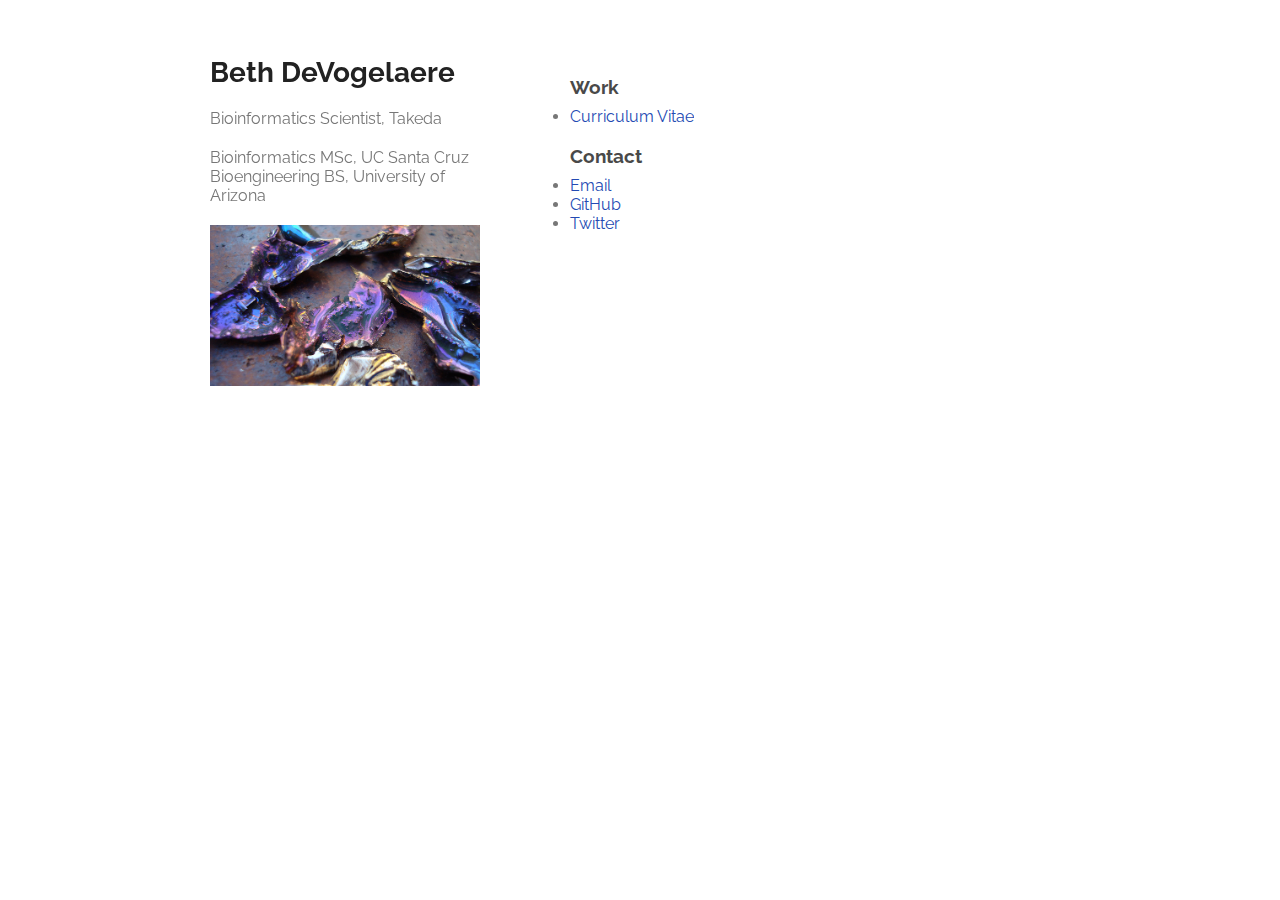
==== index.html @ a32b2404 "update page" ====
<!doctype html>
<html lang="en-us">
<html>
  <head>
    <meta name="keywords" content="beth,devogelaere,elizabeth,arizona,santa,cruz,bioinformatics,machine,learning,statistics,science" />
    <meta name="description" content="Personal website of Beth DeVogelaere, containing CV and links to other projects and work" />
    <meta charset="utf-8">
    <meta http-equiv="X-UA-Compatible" content="chrome=1">
    <meta name="author" content="Beth DeVogelaere"/>
    <meta name="robots" content="index, follow" />
    <meta property="og:image" content="images/favicon.jpg"/>
	<link rel="shortcut icon" href="favicon.ico" type="image/x-icon" />
    <title>Beth DeVogelaere</title>

    <link rel="stylesheet" href="stylesheets/styles.css">
    <link rel="stylesheet" href="stylesheets/pygment_trac.css">
    <meta name="viewport" content="width=device-width, initial-scale=1">
    <!-- Google Fonts style sheet -->
    <!--[if lt IE 9]>
    <script src="//html5shiv.googlecode.com/svn/trunk/html5.js"></script>
    blank text
    <![endif]-->
  </head>
  <body>
    <div class="wrapper">
      <header>
      	<h1>Beth DeVogelaere</h1>
      	<p></p>
		<p>Bioinformatics Scientist, Takeda </p>

		<p>Bioinformatics MSc, UC Santa Cruz<br> Bioengineering BS, University of Arizona</p>
		<p></p>
<!-- 		<br> -->
        <img src="images/bismuth_oxide_small.jpg">
      </header>
      <section>

<h3> Work </h3>
<li><a href="CV/wgilpin_CV.pdf">Curriculum Vitae</a></li>
<p></p>

<h3> Contact </h3>
<li>
<a href="mailto:bethcdev@[liamg spelled backwards].com">Email</a>
</li>
<li>
	<a href="https://github.com/edevog">GitHub</a>
</li>

<li>
<a href="https://twitter.com/bethdevog">Twitter</a>
</li>
<p></p>


</body>



<!-- start here -->
<!-- <script>
  (function(i,s,o,g,r,a,m){i['GoogleAnalyticsObject']=r;i[r]=i[r]||function(){
  (i[r].q=i[r].q||[]).push(arguments)},i[r].l=1*new Date();a=s.createElement(o),
  m=s.getElementsByTagName(o)[0];a.async=1;a.src=g;m.parentNode.insertBefore(a,m)
  })(window,document,'script','//www.google-analytics.com/analytics.js','ga');

  ga('create', 'UA-52823035-1', 'auto');
  ga('require', 'ipMeta', {
      serviceProvider: 'dimension1',
      networkDomain: 'dimension2',
      networkType: 'dimension3',
  });
  ga('ipMeta:loadNetworkFields');
  ga('send', 'pageview');
</script>

<!-- IpMeta must be included after Google Analytics this stays commented-->
<!-- <script async src="https://ipmeta.io/plugin.js"></script> -->

<!-- end here -->


</html>
---- stylesheets/styles.css ----
/*@import url(https://fonts.googleapis.com/css?family=Lato:300italic,700italic,300,700);*/
/* @import url(https://fonts.googleapis.com/css?family=Istok+Web:400italic,500italic,400,500); */
/* @import url ('https://fonts.googleapis.com/css2?family=Raleway:wght@500&display=swap'); */
@import url('https://fonts.googleapis.com/css2?family=Raleway:wght@500&display=swap');
body {
  padding:50px;
  font-family: 'Raleway', sans-serif;
  /* font-family: 'Raleway', sans-serif; */
  /* font:14px/1.5 "Istok Web", "Helvetica Neue", Helvetica, Arial, sans-serif; */
  color:#777;
  font-weight:400;
}

h1, h2, h3, h4, h5, h6 {
  color:#222;
  margin:0 0 20px;
}

p, ul, ol, table, pre, dl {
  margin:0 0 20px;
}

h1, h2, h3 {
  line-height:1.1;
}

h1 {
  font-size:28px;
}

h2 {
  color:#393939;
}

h3, h4, h5, h6 {
  color:#494949;
}

h3 {
  margin-bottom: .5em;
  margin-top: 1em;
}



a {
  color:#234AB3;
  font-weight:400;
  text-decoration:none;
}

a:hover {
    color: #CD1076;
}

a small {
  font-size:11px;
  color:#777;
  margin-top:-0.6em;
  display:block;
}

.wrapper {
  width:860px;
  margin:0 auto;
}

blockquote {
  border-left:1px solid #e5e5e5;
  margin:0;
  padding:0 0 0 20px;
  font-style:italic;
}

code, pre {
  font-family:Monaco, Bitstream Vera Sans Mono, Lucida Console, Terminal;
  color:#333;
  font-size:12px;
}

pre {
  padding:8px 15px;
  background: #f8f8f8;
  border-radius:5px;
  border:1px solid #e5e5e5;
  overflow-x: auto;
}

table {
  width:100%;
  border-collapse:collapse;
}

th, td {
  text-align:left;
  padding:5px 10px;
  border-bottom:1px solid #e5e5e5;
}

dt {
  color:#444;
  font-weight:700;
}

th {
  color:#444;
}

img {
  max-width:100%;
}

header {
  width:270px;
  float:left;
  position:fixed;
}

header ul {
  list-style:none;
  height:40px;

  padding:0;

  background: #eee;
  background: -moz-linear-gradient(top, #f8f8f8 0%, #dddddd 100%);
  background: -webkit-gradient(linear, left top, left bottom, color-stop(0%,#f8f8f8), color-stop(100%,#dddddd));
  background: -webkit-linear-gradient(top, #f8f8f8 0%,#dddddd 100%);
  background: -o-linear-gradient(top, #f8f8f8 0%,#dddddd 100%);
  background: -ms-linear-gradient(top, #f8f8f8 0%,#dddddd 100%);
  background: linear-gradient(top, #f8f8f8 0%,#dddddd 100%);

  border-radius:5px;
  border:1px solid #d2d2d2;
  box-shadow:inset #fff 0 1px 0, inset rgba(0,0,0,0.03) 0 -1px 0;
  width:270px;
}

header li {
  width:89px;
  float:left;
  border-right:1px solid #d2d2d2;
  height:40px;
}

header ul a {
  line-height:1;
  font-size:11px;
  color:#999;
  display:block;
  text-align:center;
  padding-top:6px;
  height:40px;
}

strong {
  color:#222;
  font-weight:700;
}

header ul li + li {
  width:88px;
  border-left:1px solid #fff;
}

header ul li + li + li {
  border-right:none;
  width:89px;
}

header ul a strong {
  font-size:14px;
  display:block;
  color:#222;
}

section {
  width:500px;
  float:right;
  padding-bottom:50px;
}

small {
  font-size:11px;
}

hr {
  border:0;
  background:#e5e5e5;
  height:1px;
  margin:0 0 20px;
}

footer {
  width:270px;
  float:left;
  position:fixed;
  bottom:50px;
}

@media print, screen and (max-width: 960px) {

  div.wrapper {
    width:auto;
    margin:0;
  }

  header, section, footer {
    float:none;
    position:static;
    width:auto;
  }

  header {
    padding-right:320px;
  }

  section {
    border:1px solid #e5e5e5;
    border-width:1px 0;
    padding:20px 0;
    margin:0 0 20px;
  }

  header a small {
    display:inline;
  }

  header ul {
    position:absolute;
    right:50px;
    top:52px;
  }
}

@media print, screen and (max-width: 720px) {
  body {
    word-wrap:break-word;
  }

  header {
    padding:0;
  }

  header ul, header p.view {
    position:static;
  }

  pre, code {
    word-wrap:normal;
  }
}

@media print, screen and (max-width: 480px) {
  body {
    padding:15px;
  }

  header ul {
    display:none;
  }
}

@media print {
  body {
    padding:0.4in;
    font-size:12pt;
    color:#444;
  }
}
---- stylesheets/pygment_trac.css ----
.highlight  { background: #ffffff; }
.highlight .c { color: #999988; font-style: italic } /* Comment */
.highlight .err { color: #a61717; background-color: #e3d2d2 } /* Error */
.highlight .k { font-weight: bold } /* Keyword */
.highlight .o { font-weight: bold } /* Operator */
.highlight .cm { color: #999988; font-style: italic } /* Comment.Multiline */
.highlight .cp { color: #999999; font-weight: bold } /* Comment.Preproc */
.highlight .c1 { color: #999988; font-style: italic } /* Comment.Single */
.highlight .cs { color: #999999; font-weight: bold; font-style: italic } /* Comment.Special */
.highlight .gd { color: #000000; background-color: #ffdddd } /* Generic.Deleted */
.highlight .gd .x { color: #000000; background-color: #ffaaaa } /* Generic.Deleted.Specific */
.highlight .ge { font-style: italic } /* Generic.Emph */
.highlight .gr { color: #aa0000 } /* Generic.Error */
.highlight .gh { color: #999999 } /* Generic.Heading */
.highlight .gi { color: #000000; background-color: #ddffdd } /* Generic.Inserted */
.highlight .gi .x { color: #000000; background-color: #aaffaa } /* Generic.Inserted.Specific */
.highlight .go { color: #888888 } /* Generic.Output */
.highlight .gp { color: #555555 } /* Generic.Prompt */
.highlight .gs { font-weight: bold } /* Generic.Strong */
.highlight .gu { color: #800080; font-weight: bold; } /* Generic.Subheading */
.highlight .gt { color: #aa0000 } /* Generic.Traceback */
.highlight .kc { font-weight: bold } /* Keyword.Constant */
.highlight .kd { font-weight: bold } /* Keyword.Declaration */
.highlight .kn { font-weight: bold } /* Keyword.Namespace */
.highlight .kp { font-weight: bold } /* Keyword.Pseudo */
.highlight .kr { font-weight: bold } /* Keyword.Reserved */
.highlight .kt { color: #445588; font-weight: bold } /* Keyword.Type */
.highlight .m { color: #009999 } /* Literal.Number */
.highlight .s { color: #d14 } /* Literal.String */
.highlight .na { color: #008080 } /* Name.Attribute */
.highlight .nb { color: #0086B3 } /* Name.Builtin */
.highlight .nc { color: #445588; font-weight: bold } /* Name.Class */
.highlight .no { color: #008080 } /* Name.Constant */
.highlight .ni { color: #800080 } /* Name.Entity */
.highlight .ne { color: #990000; font-weight: bold } /* Name.Exception */
.highlight .nf { color: #990000; font-weight: bold } /* Name.Function */
.highlight .nn { color: #555555 } /* Name.Namespace */
.highlight .nt { color: #000080 } /* Name.Tag */
.highlight .nv { color: #008080 } /* Name.Variable */
.highlight .ow { font-weight: bold } /* Operator.Word */
.highlight .w { color: #bbbbbb } /* Text.Whitespace */
.highlight .mf { color: #009999 } /* Literal.Number.Float */
.highlight .mh { color: #009999 } /* Literal.Number.Hex */
.highlight .mi { color: #009999 } /* Literal.Number.Integer */
.highlight .mo { color: #009999 } /* Literal.Number.Oct */
.highlight .sb { color: #d14 } /* Literal.String.Backtick */
.highlight .sc { color: #d14 } /* Literal.String.Char */
.highlight .sd { color: #d14 } /* Literal.String.Doc */
.highlight .s2 { color: #d14 } /* Literal.String.Double */
.highlight .se { color: #d14 } /* Literal.String.Escape */
.highlight .sh { color: #d14 } /* Literal.String.Heredoc */
.highlight .si { color: #d14 } /* Literal.String.Interpol */
.highlight .sx { color: #d14 } /* Literal.String.Other */
.highlight .sr { color: #009926 } /* Literal.String.Regex */
.highlight .s1 { color: #d14 } /* Literal.String.Single */
.highlight .ss { color: #990073 } /* Literal.String.Symbol */
.highlight .bp { color: #999999 } /* Name.Builtin.Pseudo */
.highlight .vc { color: #008080 } /* Name.Variable.Class */
.highlight .vg { color: #008080 } /* Name.Variable.Global */
.highlight .vi { color: #008080 } /* Name.Variable.Instance */
.highlight .il { color: #009999 } /* Literal.Number.Integer.Long */

.type-csharp .highlight .k { color: #0000FF }
.type-csharp .highlight .kt { color: #0000FF }
.type-csharp .highlight .nf { color: #000000; font-weight: normal }
.type-csharp .highlight .nc { color: #2B91AF }
.type-csharp .highlight .nn { color: #000000 }
.type-csharp .highlight .s { color: #A31515 }
.type-csharp .highlight .sc { color: #A31515 }
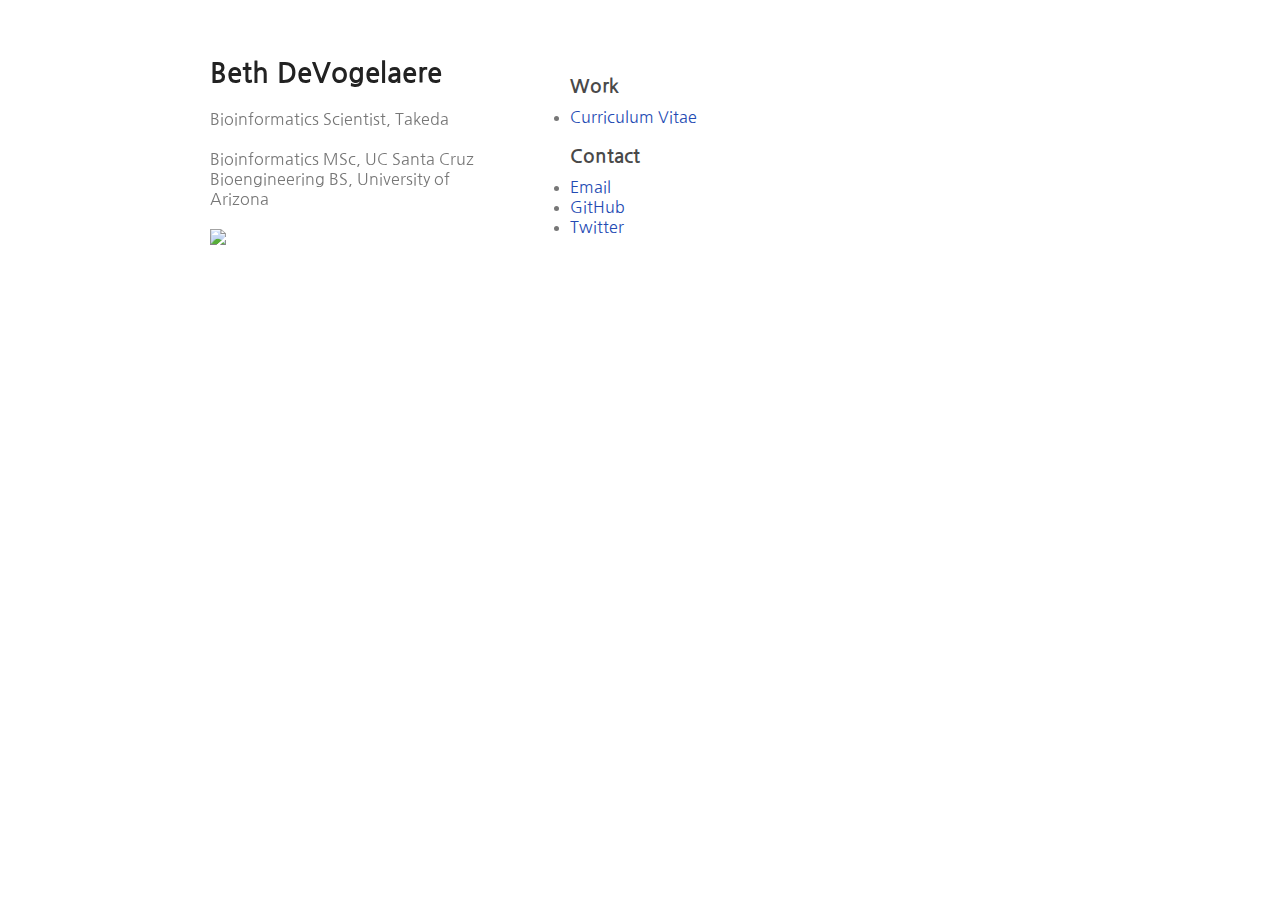
==== commit d342509a: "update picture" ====
--- a/index.html
+++ b/index.html
@@ -31,7 +31,7 @@
 		<p>Bioinformatics MSc, UC Santa Cruz<br> Bioengineering BS, University of Arizona</p>
 		<p></p>
 <!-- 		<br> -->
-        <img src="images/bismuth_oxide_small.jpg">
+        <img src="images/watsonville.jpg">
       </header>
       <section>
 
@@ -54,6 +54,16 @@
 
 
 </body>
+
+<!-- Global site tag (gtag.js) - Google Analytics -->
+<script async src="https://www.googletagmanager.com/gtag/js?id=G-MM6MN8S7SR"></script>
+<script>
+  window.dataLayer = window.dataLayer || [];
+  function gtag(){dataLayer.push(arguments);}
+  gtag('js', new Date());
+
+  gtag('config', 'G-MM6MN8S7SR');
+</script>
 
 
 
--- a/stylesheets/styles.css
+++ b/stylesheets/styles.css
@@ -1,10 +1,10 @@
 /*@import url(https://fonts.googleapis.com/css?family=Lato:300italic,700italic,300,700);*/
 /* @import url(https://fonts.googleapis.com/css?family=Istok+Web:400italic,500italic,400,500); */
 /* @import url ('https://fonts.googleapis.com/css2?family=Raleway:wght@500&display=swap'); */
-@import url('https://fonts.googleapis.com/css2?family=Raleway:wght@500&display=swap');
+@import url('https://fonts.googleapis.com/css2?family=Nanum+Gothic&display=swap');
 body {
   padding:50px;
-  font-family: 'Raleway', sans-serif;
+  font-family: 'Nanum Gothic', sans-serif;
   /* font-family: 'Raleway', sans-serif; */
   /* font:14px/1.5 "Istok Web", "Helvetica Neue", Helvetica, Arial, sans-serif; */
   color:#777;
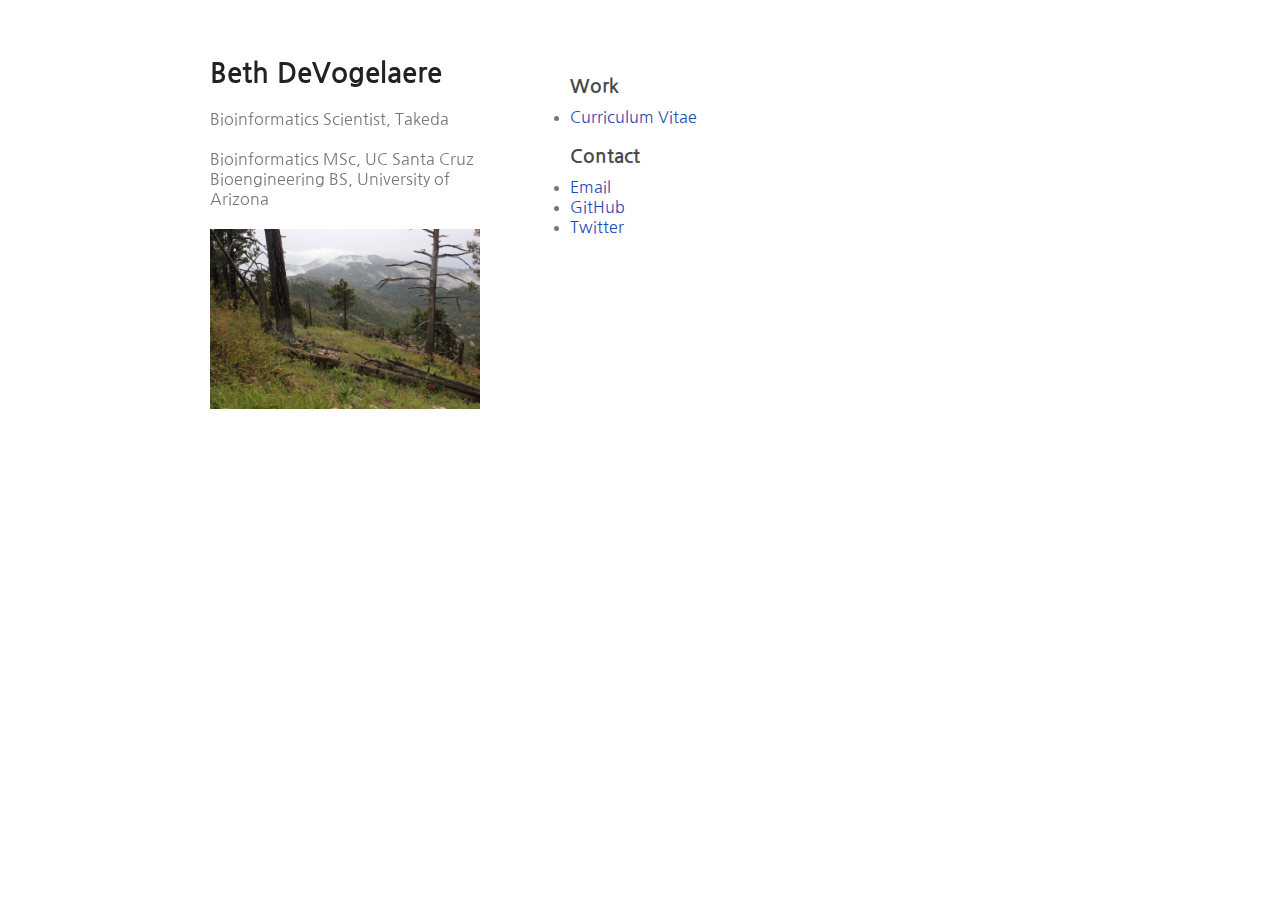
==== commit a2c614c6: "change picture to Mt. Lemmon" ====
--- a/index.html
+++ b/index.html
@@ -31,7 +31,7 @@
 		<p>Bioinformatics MSc, UC Santa Cruz<br> Bioengineering BS, University of Arizona</p>
 		<p></p>
 <!-- 		<br> -->
-        <img src="images/watsonville.jpg">
+        <img src="images/Mount Lemmon.jpg">
       </header>
       <section>
 
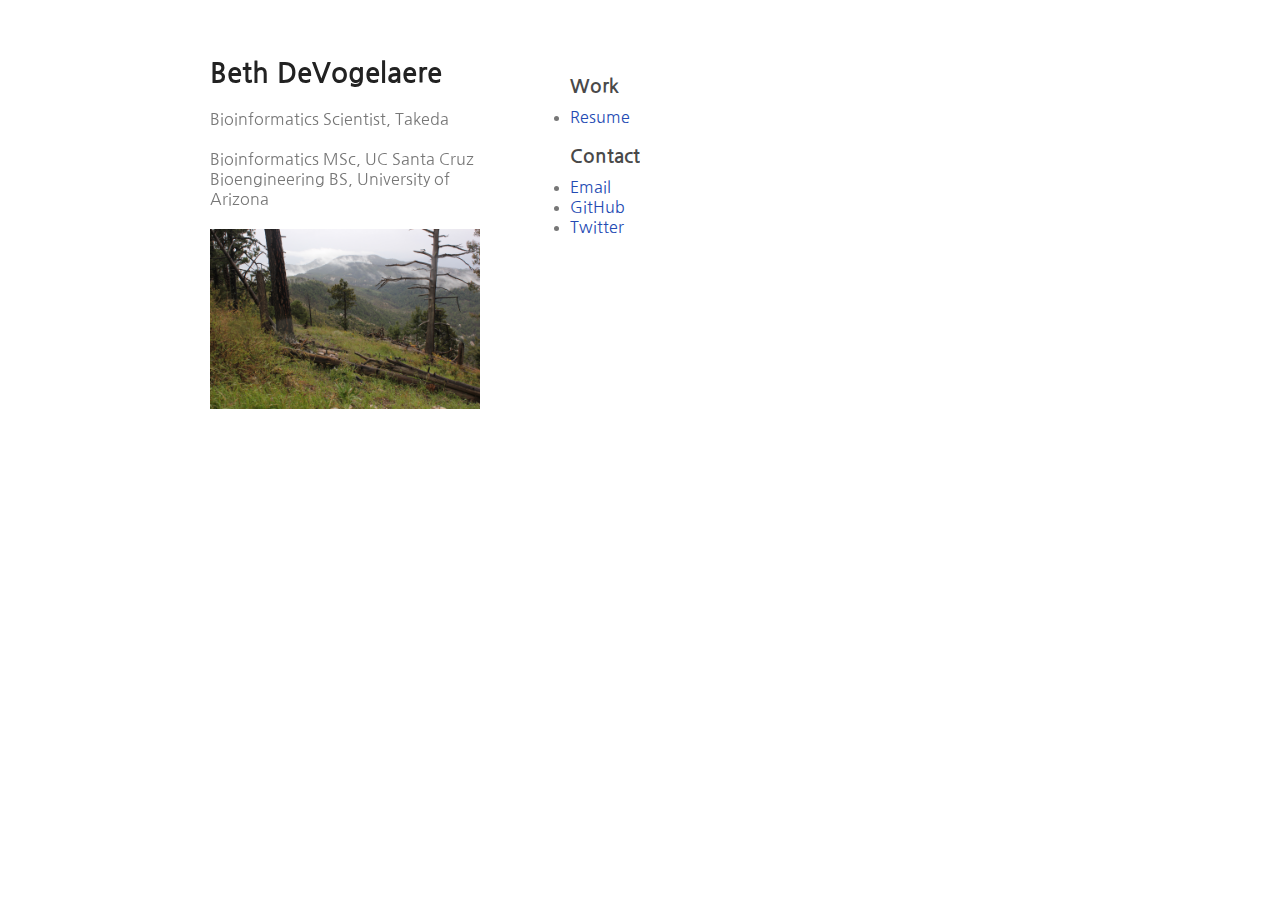
==== commit 3991b832: "update links" ====
--- a/index.html
+++ b/index.html
@@ -3,7 +3,7 @@
 <html>
   <head>
     <meta name="keywords" content="beth,devogelaere,elizabeth,arizona,santa,cruz,bioinformatics,machine,learning,statistics,science" />
-    <meta name="description" content="Personal website of Beth DeVogelaere, containing CV and links to other projects and work" />
+    <meta name="description" content="Personal website of Beth DeVogelaere, containing Resume and links to other projects and work" />
     <meta charset="utf-8">
     <meta http-equiv="X-UA-Compatible" content="chrome=1">
     <meta name="author" content="Beth DeVogelaere"/>
@@ -31,12 +31,12 @@
 		<p>Bioinformatics MSc, UC Santa Cruz<br> Bioengineering BS, University of Arizona</p>
 		<p></p>
 <!-- 		<br> -->
-        <img src="images/Mount Lemmon.jpg">
+        <img src="images/mt_lemmon.jpg">
       </header>
       <section>
 
 <h3> Work </h3>
-<li><a href="CV/wgilpin_CV.pdf">Curriculum Vitae</a></li>
+<li><a href="Resume/ElizabethDeVogelaereResume.html">Resume</a></li>
 <p></p>
 
 <h3> Contact </h3>
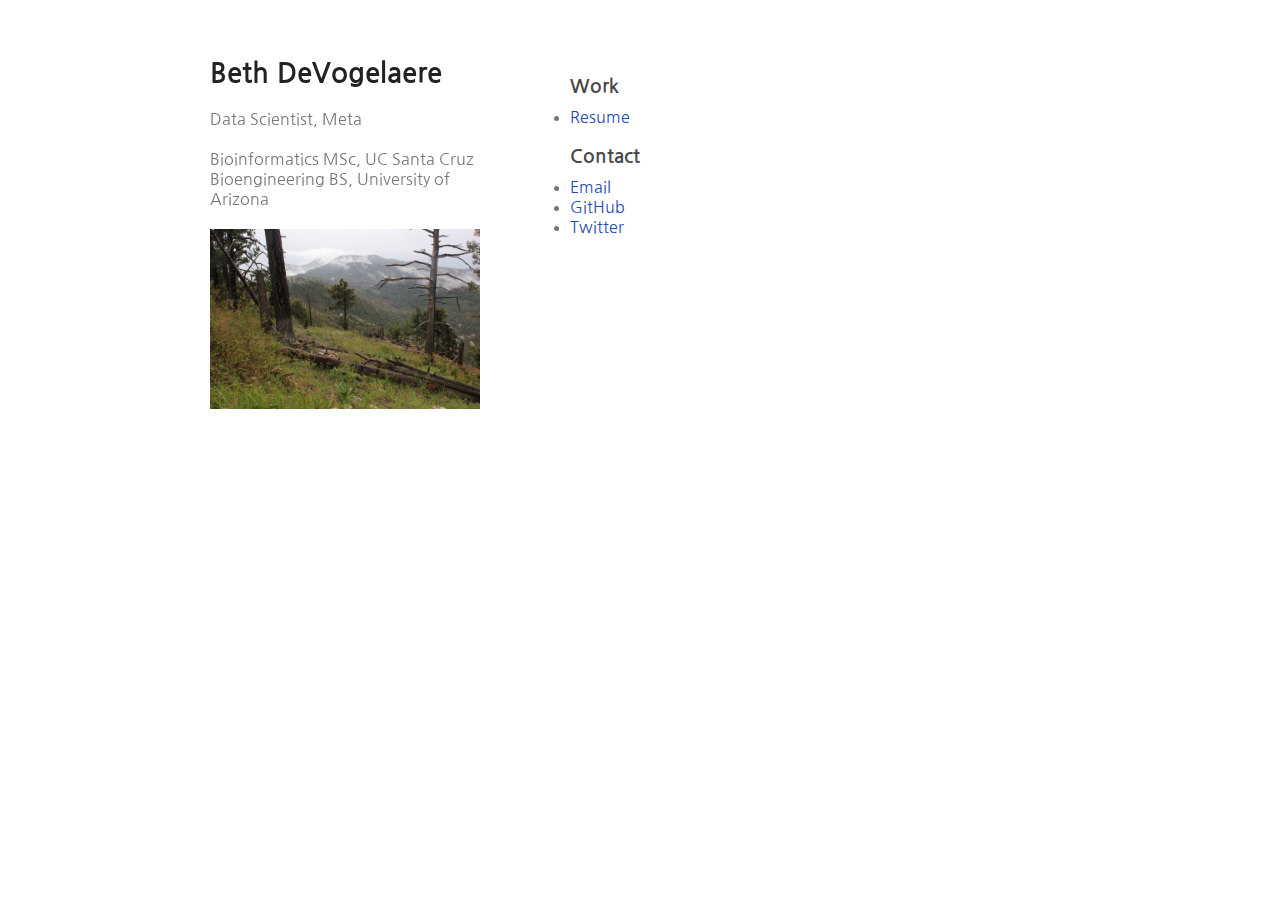
==== commit 14b0325f: "update title" ====
--- a/index.html
+++ b/index.html
@@ -26,7 +26,7 @@
       <header>
       	<h1>Beth DeVogelaere</h1>
       	<p></p>
-		<p>Bioinformatics Scientist, Takeda </p>
+		<p>Data Scientist, Meta</p>
 
 		<p>Bioinformatics MSc, UC Santa Cruz<br> Bioengineering BS, University of Arizona</p>
 		<p></p>
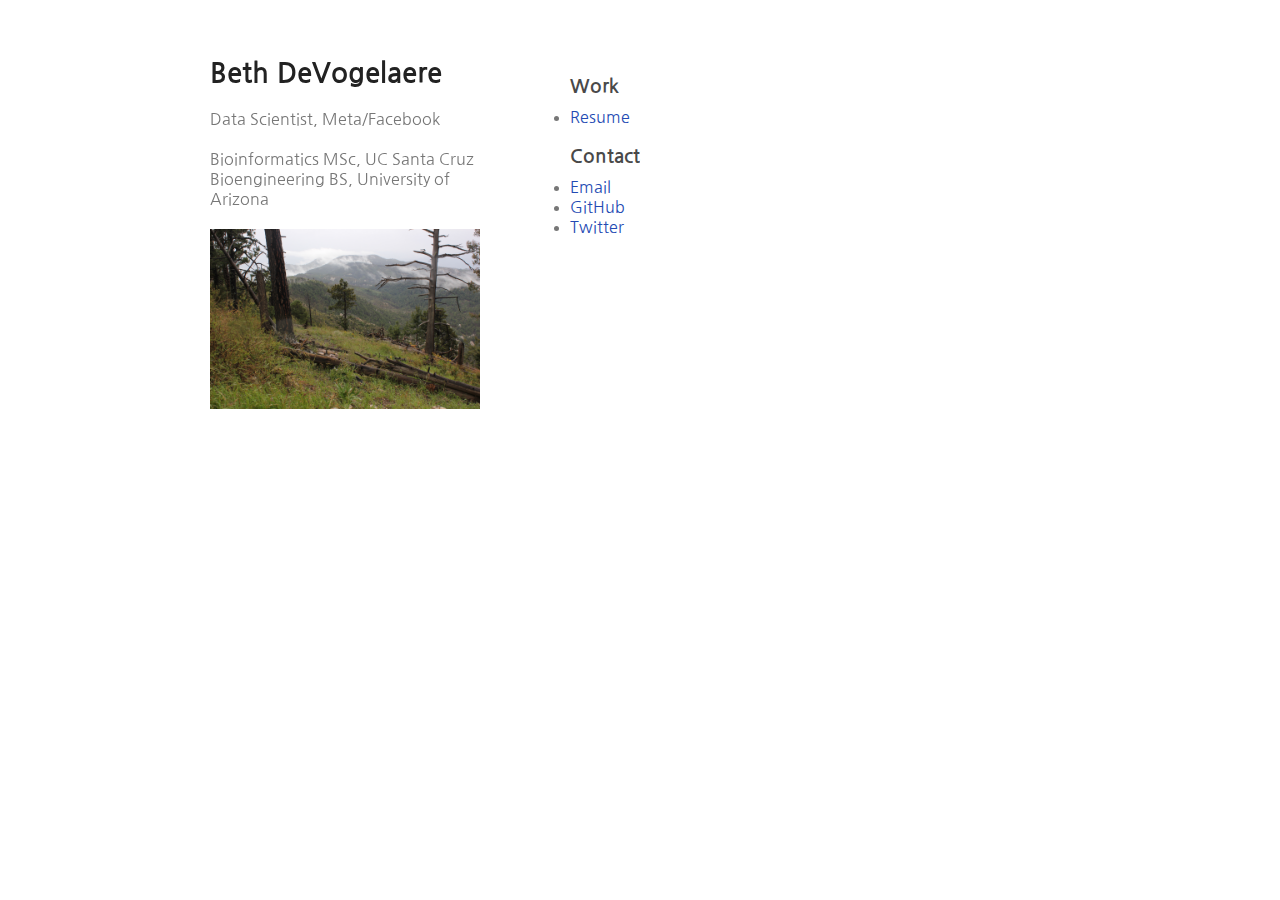
==== commit c5ddc44c: "update title" ====
--- a/index.html
+++ b/index.html
@@ -26,7 +26,7 @@
       <header>
       	<h1>Beth DeVogelaere</h1>
       	<p></p>
-		<p>Data Scientist, Meta</p>
+		<p>Data Scientist, Meta/Facebook</p>
 
 		<p>Bioinformatics MSc, UC Santa Cruz<br> Bioengineering BS, University of Arizona</p>
 		<p></p>
